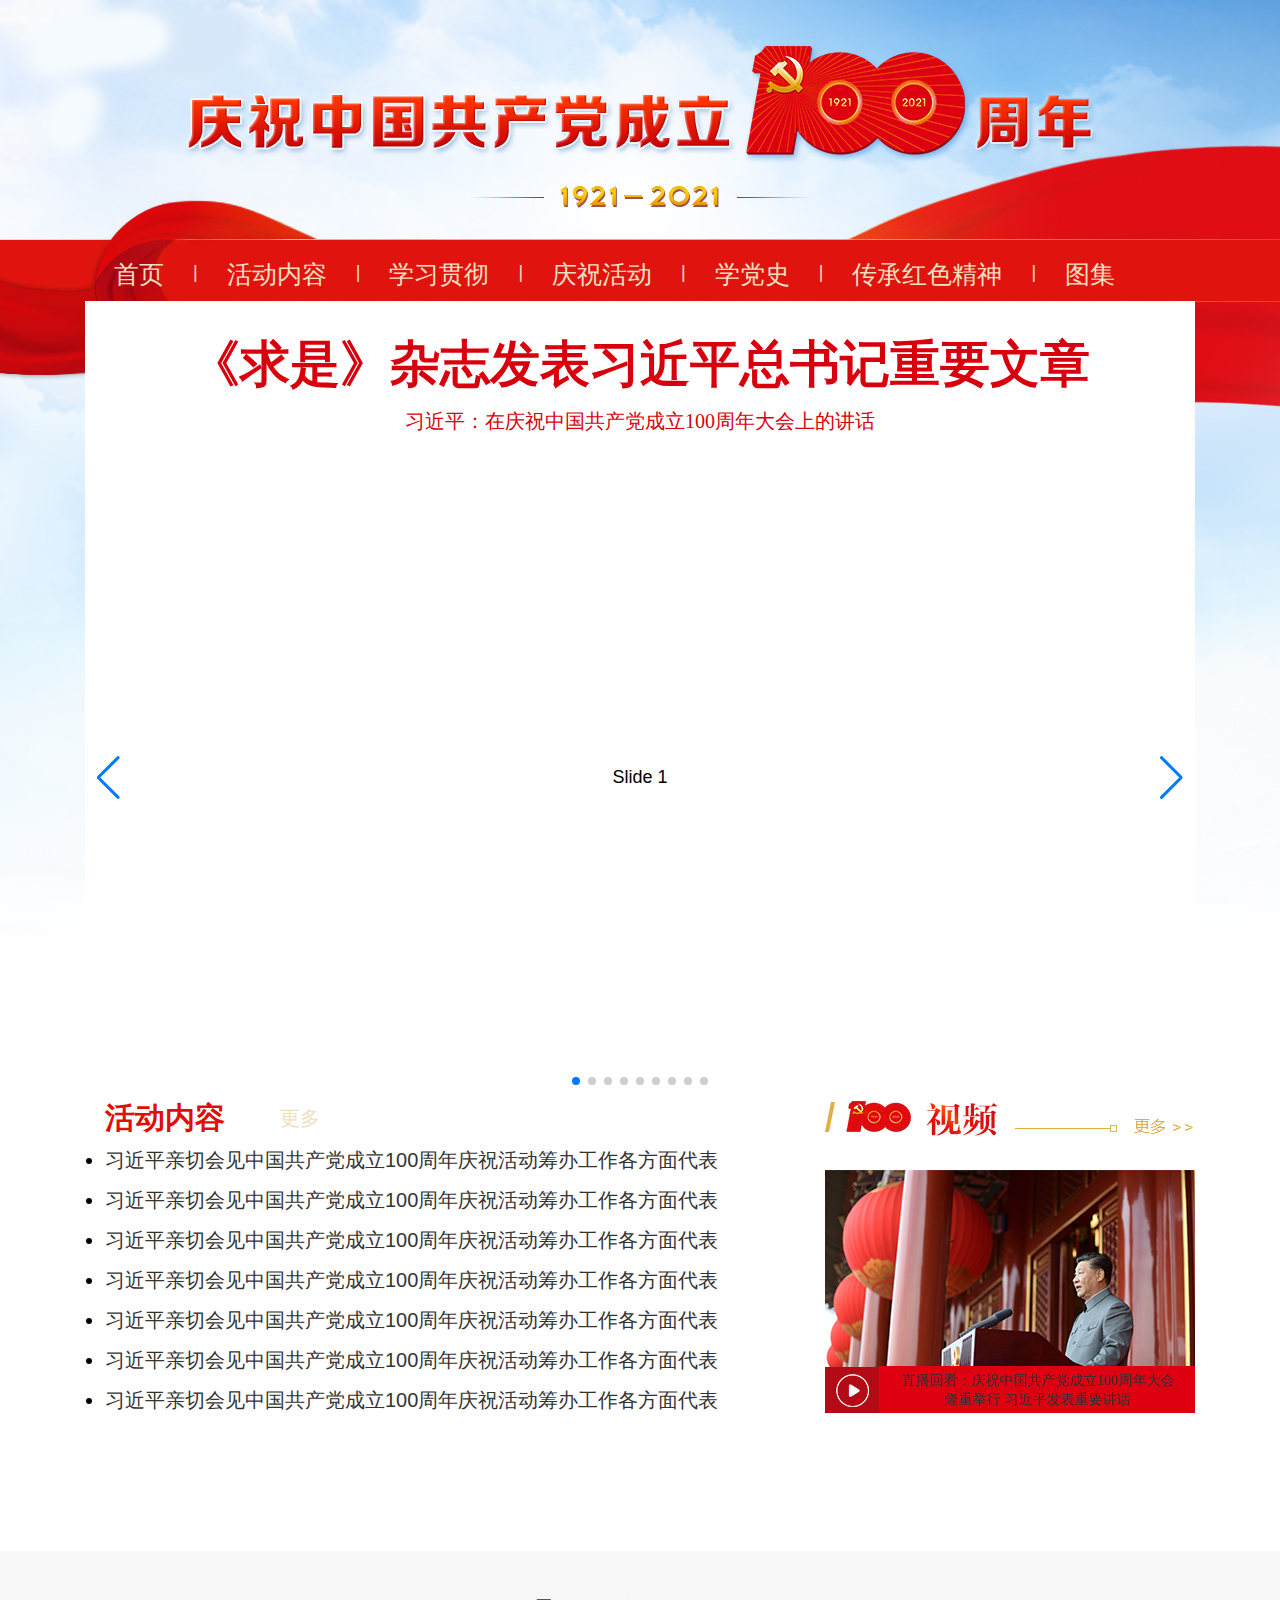
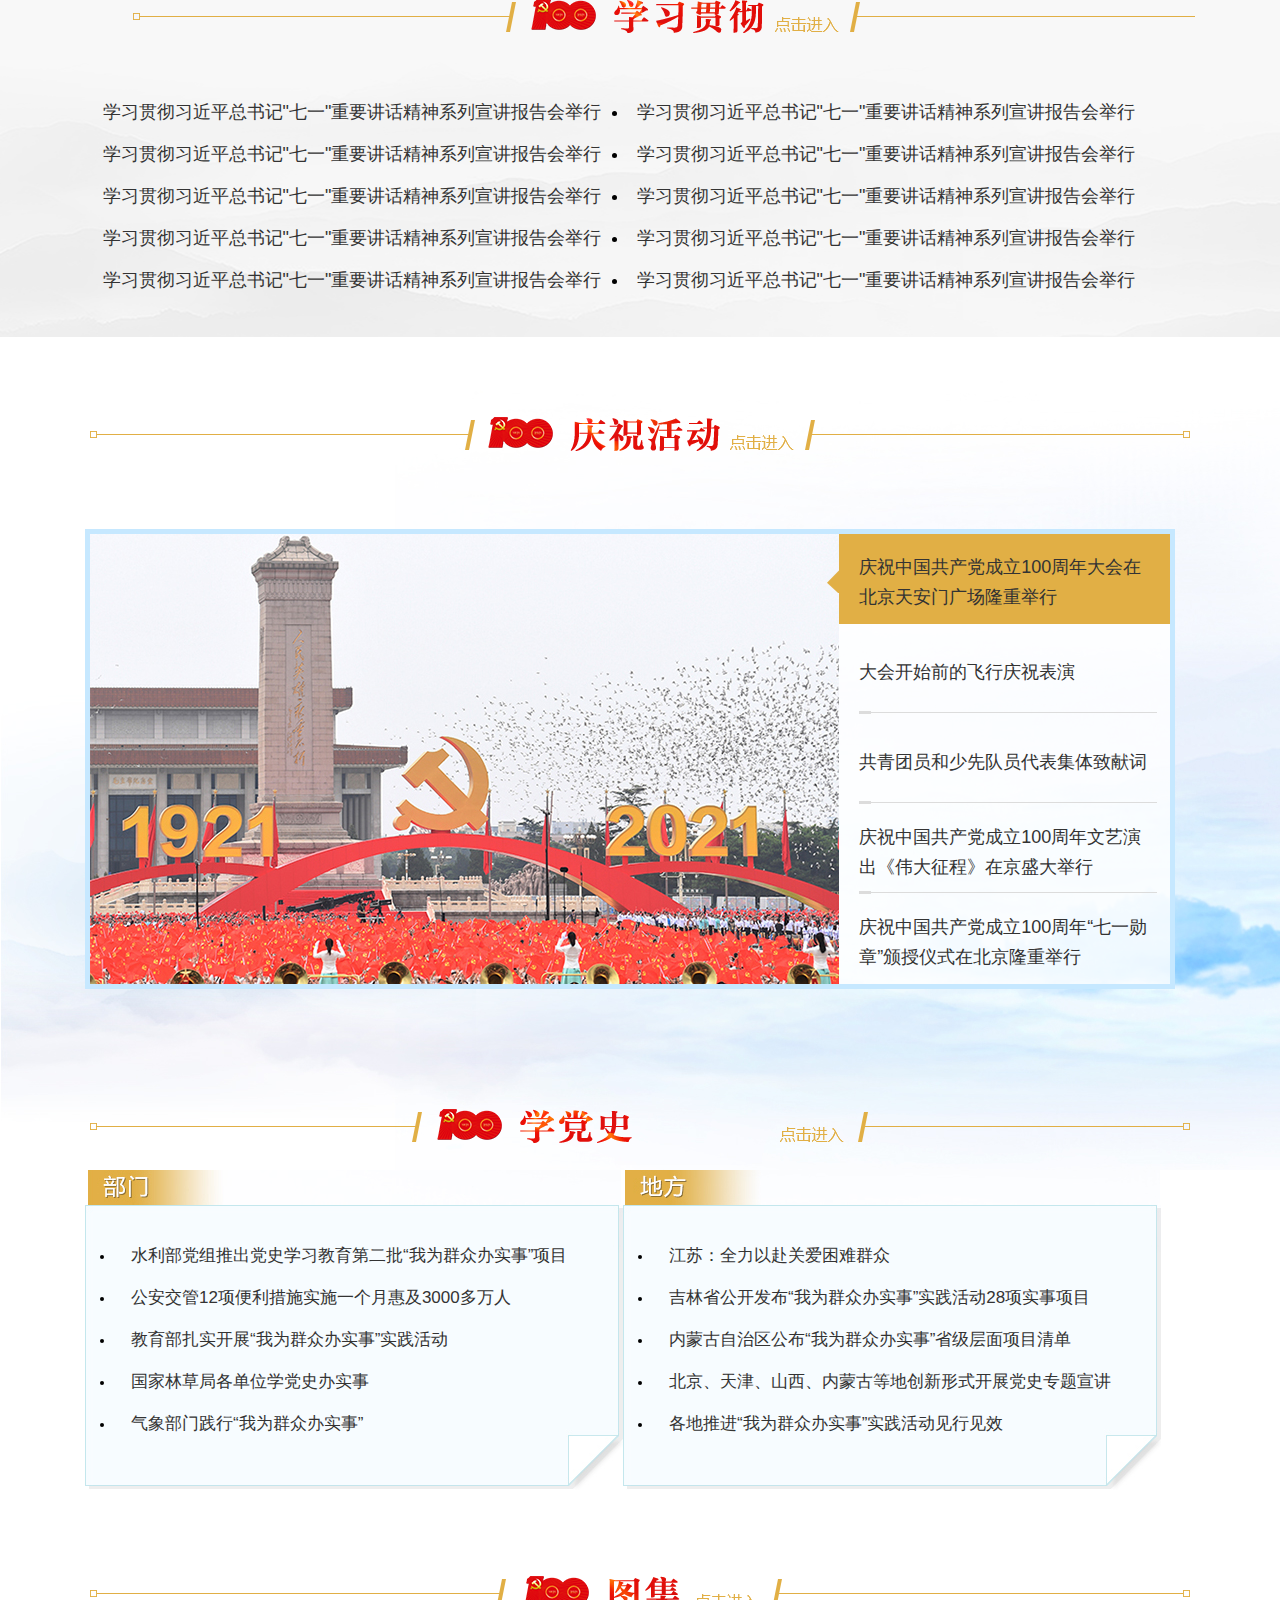
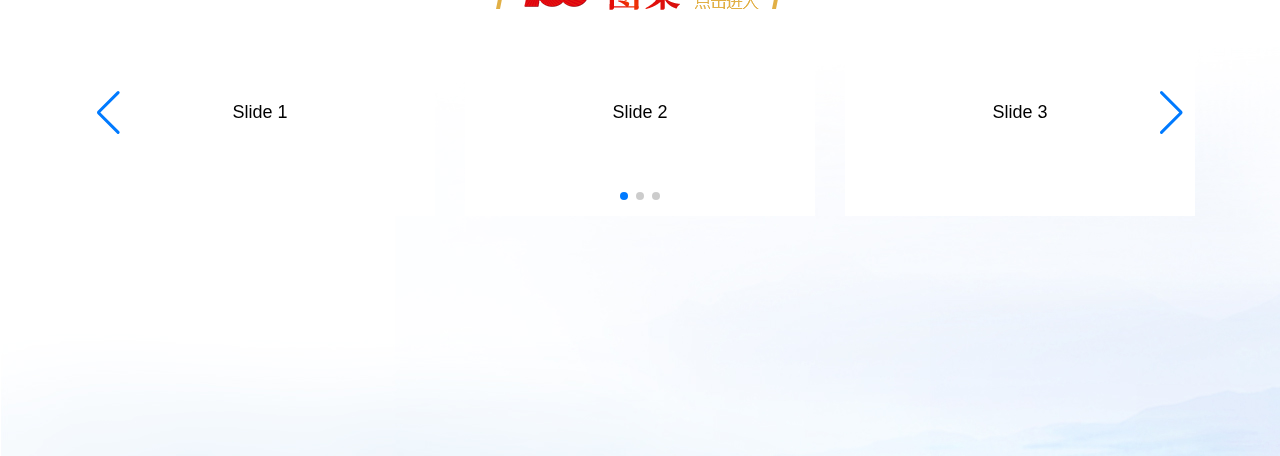
==== index.html @ 87dbbf30 "frist commit" ====
<!DOCTYPE html>
<html lang="en">

<head>
    <meta charset="UTF-8">
    <meta http-equiv="X-UA-Compatible" content="IE=edge">
    <meta name="viewport" content="width=device-width, initial-scale=1.0">
    <!-- 网页图标 -->
    <link href="http://www.gov.cn/govweb/xhtml/favicon.ico" rel="shortcut icon" type="image/x-icon">
    <!-- 公共样式 -->
    <link rel="stylesheet" href="/css/reset.css">
    <!-- 自己的样式 -->
    <link rel="stylesheet" href="/css/index.css">
    <!-- 轮播图 -->
    <link rel="stylesheet" href="./css/swiper-bundle.min.css">
    <!--  -->
    <title>建党百年</title>

    <!-- 轮播图基本样式 -->
    <style>
        html,
        body {
            position: relative;
            height: 100%;
        }
        
        .swiper {
            width: 100%;
            height: 100%;
        }
        
        .swiper-slide {
            text-align: center;
            font-size: 18px;
            background: #fff;
            /* margin: 0 auto !important; */
            /* Center slide text vertically */
            display: -webkit-box;
            display: -ms-flexbox;
            display: -webkit-flex;
            display: flex;
            -webkit-box-pack: center;
            -ms-flex-pack: center;
            -webkit-justify-content: center;
            justify-content: center;
            -webkit-box-align: center;
            -ms-flex-align: center;
            -webkit-align-items: center;
            align-items: center;
        }
        
        .swiper-slide img {
            display: block;
            width: 100%;
            height: 100%;
            object-fit: cover;
        }
        
        .swiper {
            margin-left: auto;
            margin-right: auto;
        }
    </style>
</head>

<body>
    <!-- 头部导航栏上方的空间 -->
    <div class="header">
        <div class="wrap">
        </div>
    </div>

    <!-- 导航栏 -->
    <div class="nav">
        <div class="wrap">
            <ul>
                <li><a href="javascript:;">首页</a></li><span>|</span>
                <li><a href="javascript:;">活动内容</a></li><span>|</span>
                <li><a href="javascript:;">学习贯彻</a></li><span>|</span>
                <li><a href="javascript:;">庆祝活动</a></li><span>|</span>
                <li><a href="javascript:;">学党史</a></li><span>|</span>
                <li><a href="javascript:;">传承红色精神</a></li><span>|</span>
                <li><a href="javascript:;">图集</a></li>
            </ul>
        </div>
    </div>

    <!-- 轮播图标题 -->
    <div class="wrap">
        <div class="slideshow_title">
            <div class="title_1">
                <h1>《求是》杂志发表习近平总书记重要文章</h2>
            </div>
            <div class="title_2">
                <p>习近平：在庆祝中国共产党成立100周年大会上的讲话</p>
            </div>
        </div>
    </div>

    <!-- 轮播图 -->
    <!-- Swiper -->
    <div class="wrap">
        <div class="slideshow">
            <div class="swiper mySwiper1">
                <div class="swiper-wrapper">
                    <div class="swiper-slide">Slide 1</div>
                    <div class="swiper-slide">Slide 2</div>
                    <div class="swiper-slide">Slide 3</div>
                    <div class="swiper-slide">Slide 4</div>
                    <div class="swiper-slide">Slide 5</div>
                    <div class="swiper-slide">Slide 6</div>
                    <div class="swiper-slide">Slide 7</div>
                    <div class="swiper-slide">Slide 8</div>
                    <div class="swiper-slide">Slide 9</div>
                </div>
                <div class="swiper-button-next"></div>
                <div class="swiper-button-prev"></div>
                <div class="swiper-pagination"></div>
            </div>
        </div>
    </div>

    <!-- 活动 内容 开始 -->
    <div class="wrap">
        <div class="activity">
            <div class="activity_title">
                <h2>活动内容</h2>
                <p><a href="javascript:;">更多</a></p>
            </div>
            <div class="activitu_list">
                <ul class="list">
                    <li><a href="javascript:;">习近平亲切会见中国共产党成立100周年庆祝活动筹办工作各方面代表</a></li>
                    <li><a href="javascript:;">习近平亲切会见中国共产党成立100周年庆祝活动筹办工作各方面代表</a></li>
                    <li><a href="javascript:;">习近平亲切会见中国共产党成立100周年庆祝活动筹办工作各方面代表</a></li>
                    <li><a href="javascript:;">习近平亲切会见中国共产党成立100周年庆祝活动筹办工作各方面代表</a></li>
                    <li><a href="javascript:;">习近平亲切会见中国共产党成立100周年庆祝活动筹办工作各方面代表</a></li>
                    <li><a href="javascript:;">习近平亲切会见中国共产党成立100周年庆祝活动筹办工作各方面代表</a></li>
                    <li><a href="javascript:;">习近平亲切会见中国共产党成立100周年庆祝活动筹办工作各方面代表</a></li>
                </ul>
            </div>
            <div class="activity_tv">
                <div class="activity_tv_title">
                    <a href="javascript:;">
                        <img src="./images/shipinTitle.jpg" alt="">
                    </a>
                </div>
                <div class="activity_tv_content">
                    <a href="javascript:;">
                        <img src="./images/5ef9de7bf6724c8eb71aabf688041d92.jpg" alt="">
                        <span></span>
                    </a>
                    <p>
                        <a href="javascript:;">
                            直播回看：庆祝中国共产党成立100周年大会隆重举行 习近平发表重要讲话
                        </a>
                    </p>
                </div>
            </div>
        </div>
    </div>

    <!-- 学习 贯彻开始 -->
    <div class="study">
        <div class="wrap">
            <div class="study_title">
                <a href="javascript:;">
                    <img src="./images/xxgcTitle.png" alt="">
                </a>
            </div>

            <div class="study_content">
                <ul>
                    <li>
                        <a href="javascript:;">学习贯彻习近平总书记"七一"重要讲话精神系列宣讲报告会举行</a>
                    </li>
                    <li>
                        <a href="javascript:;">学习贯彻习近平总书记"七一"重要讲话精神系列宣讲报告会举行</a>
                    </li>
                    <li>
                        <a href="javascript:;">学习贯彻习近平总书记"七一"重要讲话精神系列宣讲报告会举行</a>
                    </li>
                    <li>
                        <a href="javascript:;">学习贯彻习近平总书记"七一"重要讲话精神系列宣讲报告会举行</a>
                    </li>
                    <li>
                        <a href="javascript:;">学习贯彻习近平总书记"七一"重要讲话精神系列宣讲报告会举行</a>
                    </li>
                    <li>
                        <a href="javascript:;">学习贯彻习近平总书记"七一"重要讲话精神系列宣讲报告会举行</a>
                    </li>
                    <li>
                        <a href="javascript:;">学习贯彻习近平总书记"七一"重要讲话精神系列宣讲报告会举行</a>
                    </li>
                    <li>
                        <a href="javascript:;">学习贯彻习近平总书记"七一"重要讲话精神系列宣讲报告会举行</a>
                    </li>
                    <li>
                        <a href="javascript:;">学习贯彻习近平总书记"七一"重要讲话精神系列宣讲报告会举行</a>
                    </li>
                    <li>
                        <a href="javascript:;">学习贯彻习近平总书记"七一"重要讲话精神系列宣讲报告会举行</a>
                    </li>
                </ul>
            </div>
        </div>
    </div>

    <!-- 庆祝 活动 -->
    <div class="celebrate">
        <div class="celebrate_title">
            <a href="javascript:;">
                <img src="./images/qzhdTitle.png" alt="">
            </a>
        </div>
        <div class="wrap">
            <div class="celebrate_content">
                <div class="celebrate_content_video">
                    <a href="javascript::;">
                        <img src="./images/f5bc0d3a8de24567ac75ba2a2cd05744.JPG" alt="">
                    </a>
                    <a href="javascript::;">
                        <img src="./images/0424ed89f44e4667bf1f7e269a06e07b.JPG" alt="">
                    </a>
                    <a href="javascript::;">
                        <img src="./images/8e5da7b22b0b449d9e0d6303bb7299e6.JPG" alt="">
                    </a>
                    <a href="javascript::;">
                        <img src="./images/1cd54586799d469dba8c81d92853da81.JPG" alt="">
                    </a>
                    <a href="javascript::;">
                        <img src="./images/317a5419193a4303aae9ebbd1e1fc446.JPG" alt="">
                    </a>
                </div>
                <div class="celebrate_content_title">
                    <ul>
                        <li>
                            <i class="sanjiao"></i>
                            <div class="celebrate_content_activity_title">
                                <p>
                                    <a href="javascript:;">
                                        庆祝中国共产党成立100周年大会在北京天安门广场隆重举行
                                    </a>
                                </p>
                            </div>
                        </li>
                        <li>
                            <i class="sanjiao"></i>
                            <div class="celebrate_content_activity_title">
                                <p>
                                    <a href="javascript:;">
                                        大会开始前的飞行庆祝表演
                                    </a>
                                </p>
                            </div>
                        </li>
                        <li>
                            <i class="sanjiao"></i>
                            <div class="celebrate_content_activity_title">
                                <p>
                                    <a href="javascript:;">
                                        共青团员和少先队员代表集体致献词
                                    </a>
                                </p>
                            </div>
                        </li>
                        <li>
                            <i class="sanjiao"></i>
                            <div class="celebrate_content_activity_title">
                                <p>
                                    <a href="javascript:;">
                                        庆祝中国共产党成立100周年文艺演出《伟大征程》在京盛大举行
                                    </a>
                                </p>
                            </div>
                        </li>
                        <li>
                            <i class="sanjiao"></i>
                            <div class="celebrate_content_activity_title">
                                <p>
                                    <a href="javascript:;">
                                        庆祝中国共产党成立100周年“七一勋章”颁授仪式在北京隆重举行
                                    </a>
                                </p>
                            </div>
                        </li>
                    </ul>
                </div>
            </div>
        </div>
        <div class="history_title">
            <a href="javascript:;">
                <img src="./images/xdsbssTitle.png" alt="">
            </a>
        </div>
    </div>

    <!-- 学 党史 -->
    <div class="wrap">
        <div class="history">
            <div class="history_left">
                <div class="history_left_title">
                    <a href="javascript">
                        <img src="./images/bumen_tit.jpg" alt="">
                    </a>
                </div>
                <div class="history_left_content">
                    <ul>
                        <li>
                            <a href="javascript">
                                水利部党组推出党史学习教育第二批“我为群众办实事”项目
                            </a>
                        </li>
                        <li>
                            <a href="javascript">
                                公安交管12项便利措施实施一个月惠及3000多万人
                            </a>
                        </li>
                        <li>
                            <a href="javascript">
                                教育部扎实开展“我为群众办实事”实践活动
                            </a>
                        </li>
                        <li>
                            <a href="javascript">
                                国家林草局各单位学党史办实事
                            </a>
                        </li>
                        <li>
                            <a href="javascript">
                                气象部门践行“我为群众办实事”
                            </a>
                        </li>
                    </ul>
                </div>
            </div>
            <div class="history_right">
                <div class="history_right_title">
                    <a href="javascript">
                        <img src="./images/province_ban.jpg" alt="">
                    </a>
                </div>
                <div class="history_right_content">
                    <ul>
                        <li>
                            <a href="javascript">
                                江苏：全力以赴关爱困难群众
                            </a>
                        </li>
                        <li>
                            <a href="javascript">
                                吉林省公开发布“我为群众办实事”实践活动28项实事项目
                            </a>
                        </li>
                        <li>
                            <a href="javascript">
                                内蒙古自治区公布“我为群众办实事”省级层面项目清单
                            </a>
                        </li>
                        <li>
                            <a href="javascript">
                                北京、天津、山西、内蒙古等地创新形式开展党史专题宣讲
                            </a>
                        </li>
                        <li>
                            <a href="javascript">
                                各地推进“我为群众办实事”实践活动见行见效
                            </a>
                        </li>
                    </ul>
                </div>
            </div>
        </div>
    </div>

    <!-- 图集 -->
    <div class="atlas">
        <div class="wrap">
            <div class="atlas_title">
                <a href="javascript:;">
                    <img src="./images/tujiTitle.png" alt="">
                </a>
            </div>
            <div class="atlas_slideshow">
                <!-- Swiper -->
                <div class="swiper mySwiper2">
                    <div class="swiper-wrapper">
                        <div class="swiper-slide">Slide 1</div>
                        <div class="swiper-slide">Slide 2</div>
                        <div class="swiper-slide">Slide 3</div>
                        <div class="swiper-slide">Slide 4</div>
                        <div class="swiper-slide">Slide 5</div>
                        <div class="swiper-slide">Slide 6</div>
                        <div class="swiper-slide">Slide 7</div>
                        <div class="swiper-slide">Slide 8</div>
                        <div class="swiper-slide">Slide 9</div>
                    </div>
                    <div class="swiper-button-next"></div>
                    <div class="swiper-button-prev"></div>
                    <div class="swiper-pagination"></div>
                </div>
            </div>
        </div>
    </div>




    <!-- 轮播图1js -->
    <script src="./js/swiper-bundle.min.js"></script>
    <script>
        var swiper = new Swiper(".mySwiper1", {
            slidesPerView: 1,
            spaceBetween: 30,
            loop: true,
            pagination: {
                el: ".swiper-pagination",
                clickable: true,
            },
            navigation: {
                nextEl: ".swiper-button-next",
                prevEl: ".swiper-button-prev",
            },
        });
    </script>
    <!-- 轮播图2js -->
    <script>
        var swiper = new Swiper(".mySwiper2", {
            slidesPerView: 3,
            spaceBetween: 30,
            slidesPerGroup: 3,
            loop: true,
            loopFillGroupWithBlank: true,
            pagination: {
                el: ".swiper-pagination",
                clickable: true,
            },
            navigation: {
                nextEl: ".swiper-button-next",
                prevEl: ".swiper-button-prev",
            },
        });
    </script>

    <!-- 自己的js -->
    <script src="./js/index.js"></script>
</body>

</html>
---- css/index.css ----
.wrap {
    width: 1110px;
    margin: 0 auto;
}

.header {
    width: 100%;
    height: 260px;
}


/* 头部导航栏 */

.nav {
    margin: 0 auto 13px;
}

.nav ul {
    display: flex;
}

.nav ul span {
    color: #f0e0c0;
    font-size: 18px;
}

.nav li {
    height: 28px;
    line-height: 28px;
    margin: 0 29px;
}

.nav li a {
    color: #f0e0c0;
    font-size: 25px;
}


/* 轮播图标题 */

.slideshow_title {
    background-color: #fff;
    padding-bottom: 20px;
}

.slideshow_title .title_1 {
    padding-top: 28px;
    padding-bottom: 8px;
    color: rgb(217, 0, 13);
    font-size: 25px;
}

.slideshow_title .title_2 {
    height: auto;
    color: rgb(217, 0, 13);
    font-family: 微软雅黑, 宋体;
    font-size: 20px;
    overflow: hidden;
}


/* 轮播图 */

.slideshow {
    width: 100%;
    height: 646px;
}


/* 活动内容 */

.activity {
    width: 100%;
    height: 450px;
}

.activity_title {
    width: 668px;
    height: 34px;
    line-height: 34px;
    display: flex;
}

.activity_title h2 {
    margin-left: 20px;
    color: #e10e08;
    font-size: 30px;
}

.activity_title p {
    margin-left: 55px;
    height: 34px;
    line-height: 34px;
    font-size: 20px;
}

.activity_title p a {
    color: #f0e0c0;
}

.activitu_list {
    font-size: 20px;
}

.activitu_list ul {
    margin-left: 20px;
    float: left;
}

.activitu_list ul li {
    list-style-type: disc;
    height: 30px;
    line-height: 30px;
    margin: 10px 0;
}

.activitu_list ul li a:hover {
    color: red;
}

.activity_tv {
    float: right;
    position: relative;
}

.activity_tv_title {
    position: relative;
    top: -34px;
}

.activity_tv_content span {
    position: absolute;
    left: 0;
    bottom: 0;
    display: inline-block;
    width: 54px;
    height: 46px;
    background: #b30a16 url(../images/shipin_btn.png) center center no-repeat;
}

.activity_tv_content p {
    position: absolute;
    left: 54px;
    bottom: 0;
    font-size: 14px;
    line-height: 19px;
    font-family: "microsoft yahei";
    background: #de0010;
    width: 316px;
    height: 47px;
    padding: 5px 20px;
    overflow: hidden;
}


/* 学习贯彻 */

.study {
    width: 100%;
    height: 386px;
    background: url(../images/xxgc_bg.jpg) top center no-repeat;
}

.study_title {
    padding: 48px;
    overflow: hidden;
}

.study_content ul {
    overflow: hidden;
    height: 210px;
    float: none;
    width: 100%;
    padding: 10px;
}

.study_content li {
    height: auto;
    float: left;
    width: 514px;
    margin-right: 20px;
    font-size: 18px;
    height: 42px;
    line-height: 42px;
    list-style-type: disc;
}

.study_content li a:hover {
    color: red;
}


/* 庆祝活动 */

.celebrate {
    width: 100%;
    height: 833px;
    background: url(../images/qzhd_bg.jpg) no-repeat;
}

.celebrate_title {
    padding: 80px 0 42px;
}

.celebrate_content {
    overflow: hidden;
    width: 1090px;
    border: 5px solid #c6e8ff;
    margin: 36px 0 120px;
    display: flex;
}

.celebrate_content_video {
    width: 750px;
    height: 450px;
    overflow: hidden;
}

.celebrate_content_video img {
    display: none;
}

.celebrate_content_img {
    display: block !important;
}

.celebrate_content_title {
    width: 343px;
    height: 450px;
    overflow-y: auto;
    overflow-x: hidden;
    padding-left: 12px;
    margin-left: -12px;
    position: relative;
}

.celebrate_content_title li {
    text-align: left;
    position: relative;
    width: 338px;
    height: 90px;
    line-height: 90px;
    padding: 18px 20px 18px 20px;
    background: url(../images/line.png) rgba(255, 255, 255, 0.8) 0 bottom no-repeat;
    vertical-align: bottom;
}

.celebrate_content_title li:last-child {
    background: rgba(255, 255, 255, 0.8) 0 bottom no-repeat;
}

.celebrate_content_title .celebrate_content_activity {
    background: #e1af45 !important;
}

.celebrate_content_title .celebrate_content_activity .sanjiao {
    position: absolute;
    display: block;
    width: 12px;
    height: 28px;
    background: url(../images/sanjiao.png) no-repeat;
    left: -12px;
    top: 50%;
    margin-top: -14px;
}

.celebrate_content_title .celebrate_content_activity_title {
    height: 60px;
    line-height: 60px;
    display: table-cell;
    vertical-align: middle;
}

.celebrate_content_title .celebrate_content_activity_title p {
    font-size: 18px;
    line-height: 30px;
}


/* 学习党史 */

.history {
    width: 100%;
    height: 406px;
    background-color: #fff;
}

.history_title {
    width: 100%;
}

.history_left {
    float: left;
}

.history_right {
    float: left;
}

.history_left_content,
.history_right_content {
    width: 538px;
    height: 285px;
    background: url(../images/department_bg.jpg) no-repeat;
}

.history_left_content ul {
    overflow: hidden;
    float: left;
    width: 504px;
    padding-left: 30px;
    padding-top: 30px;
}

.history_left_content ul li {
    height: 42px;
    padding-left: 16px;
    list-style-type: disc;
    float: left;
}

.history_left_content ul li a {
    font-size: 17px;
    line-height: 42px;
}

.history_left_content ul li a:hover {
    color: red;
}


/* 右边 */

.history_right_content ul {
    overflow: hidden;
    float: left;
    width: 504px;
    padding-left: 30px;
    padding-top: 30px;
}

.history_right_content ul li {
    height: 42px;
    padding-left: 16px;
    list-style-type: disc;
    float: left;
}

.history_right_content ul li a {
    font-size: 17px;
    line-height: 42px;
}

.history_right_content ul li a:hover {
    color: red;
}


/* 图集 */

.atlas {
    width: 100%;
    height: 480px;
    background: url(../images/qzhd_bg.jpg) no-repeat;
    padding-bottom: 64px;
}

.atlas_slideshow {
    height: 206px;
    width: 100%;
}
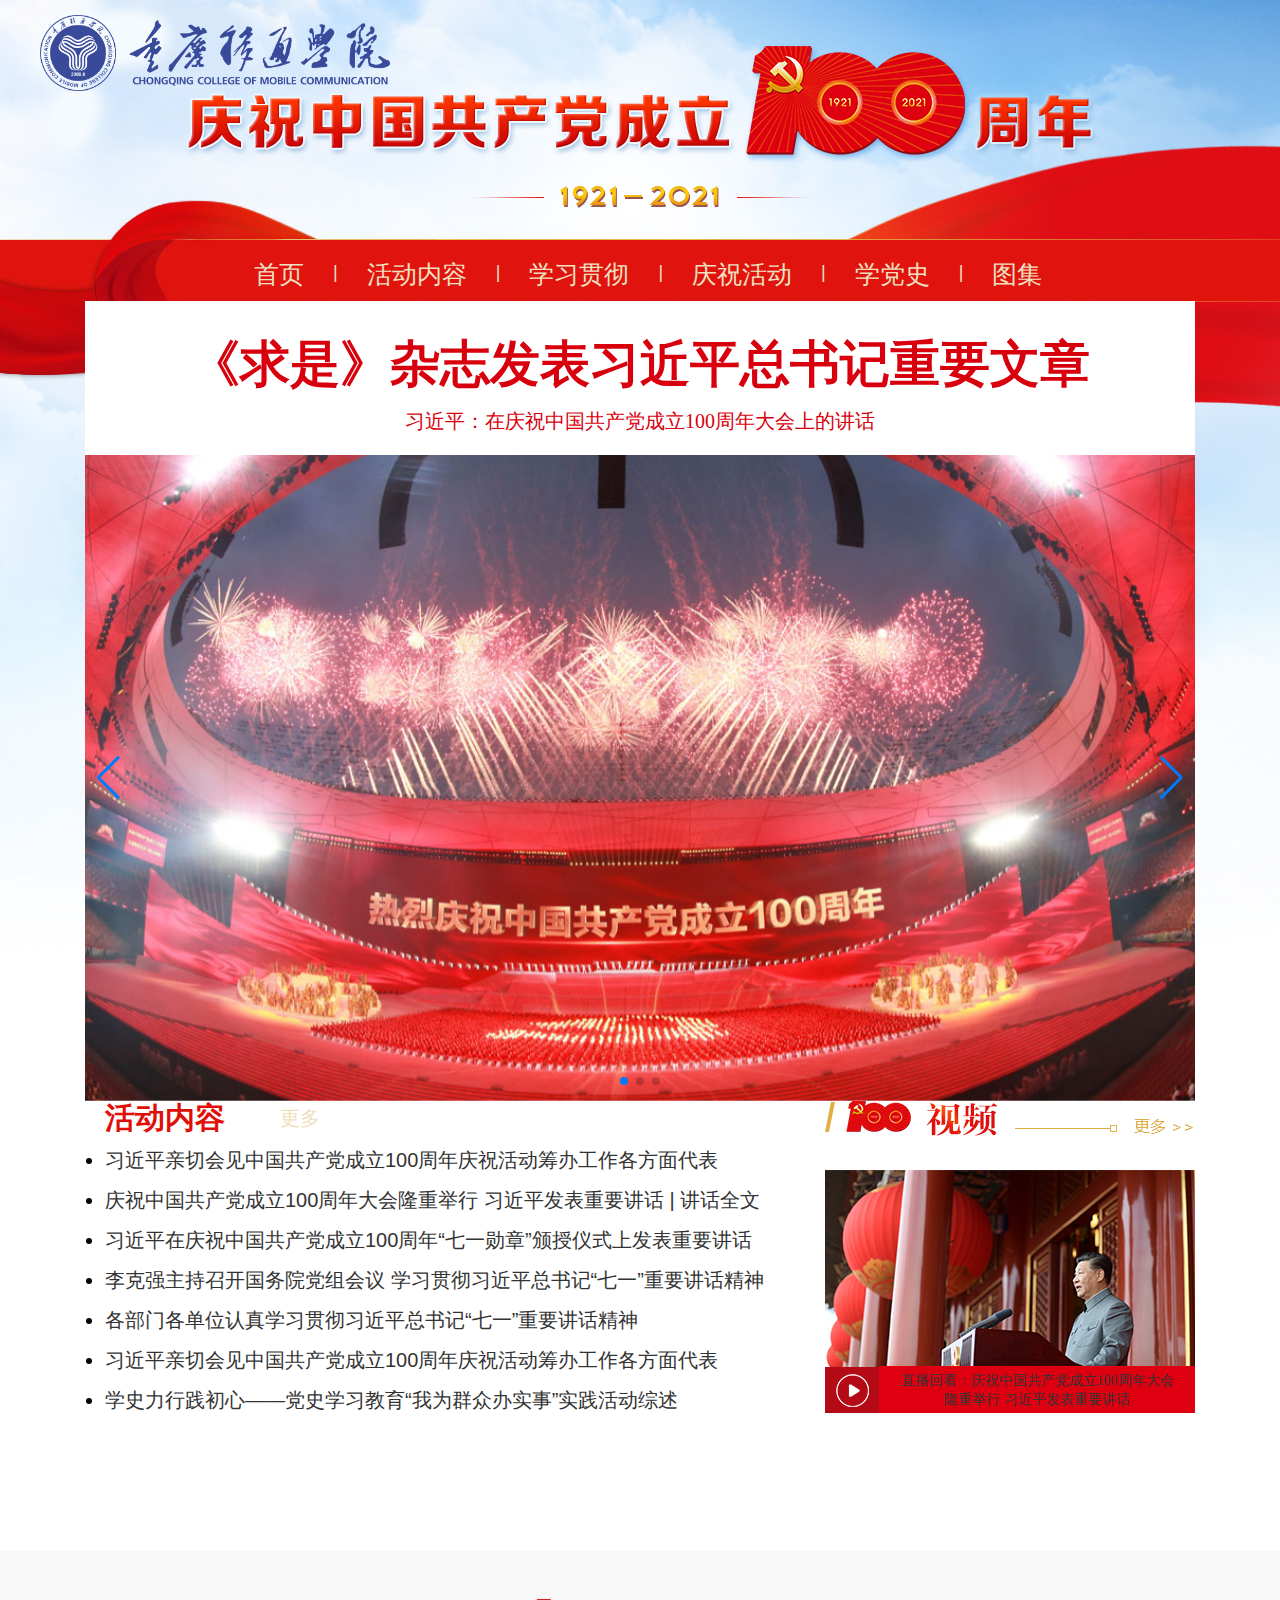
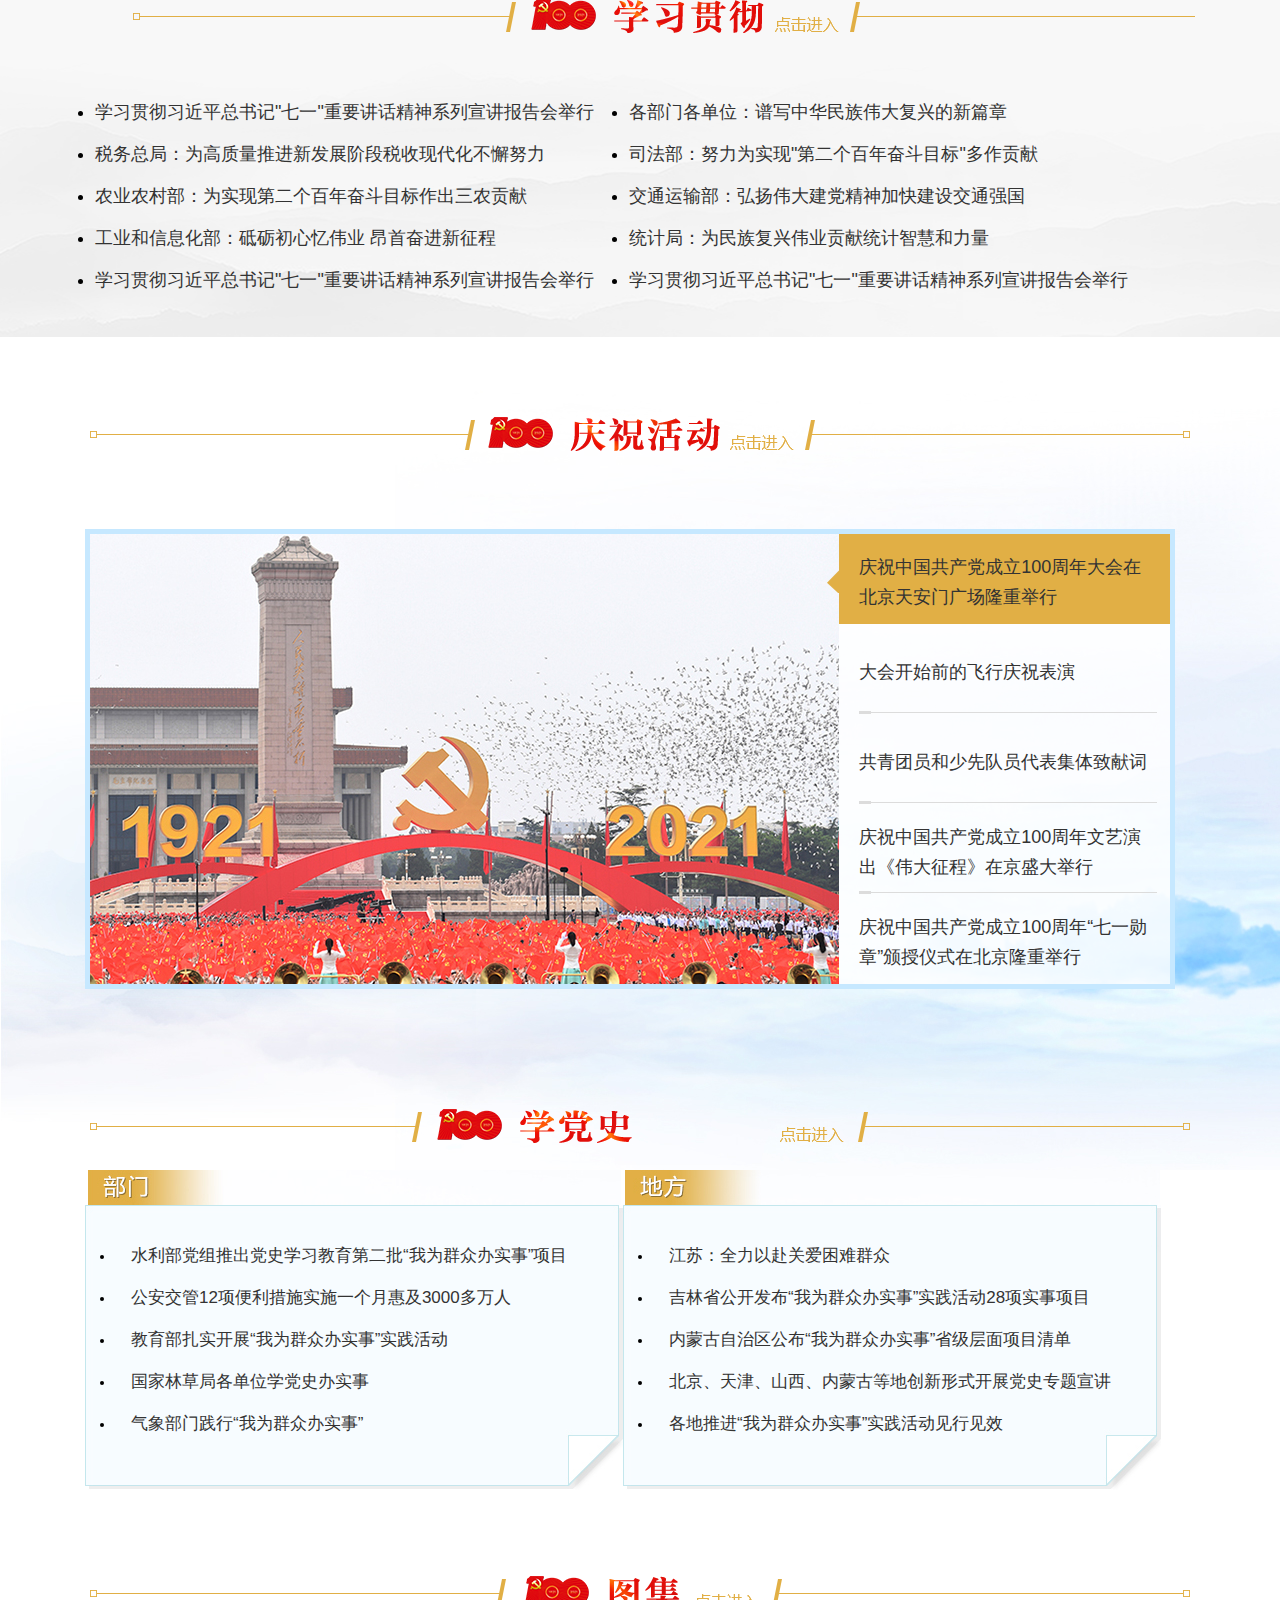
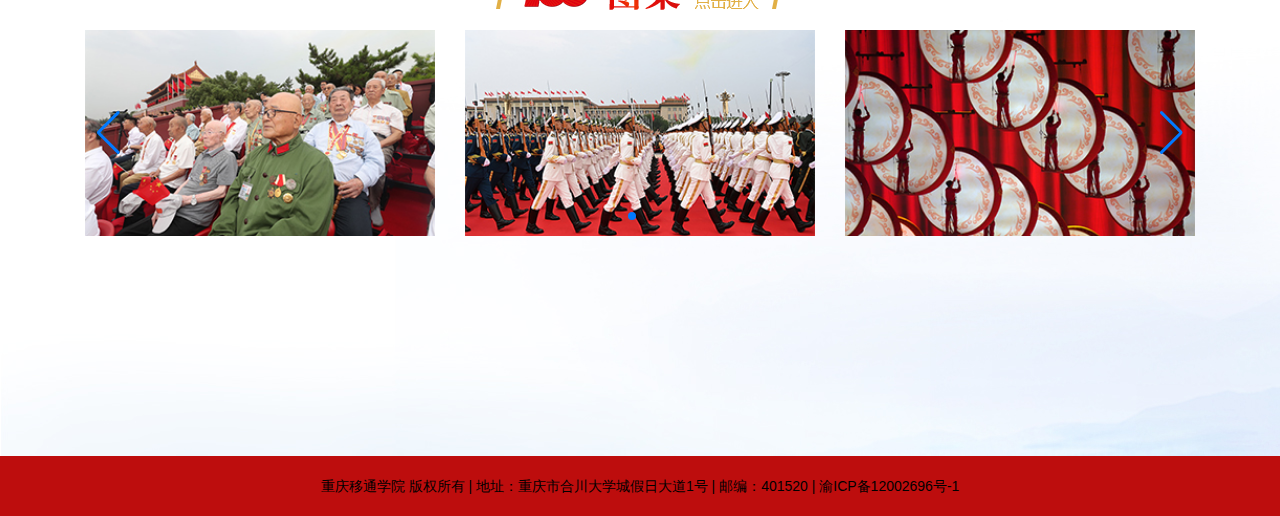
==== commit b9d869a5: "ok" ====
--- a/index.html
+++ b/index.html
@@ -8,9 +8,9 @@
     <!-- 网页图标 -->
     <link href="http://www.gov.cn/govweb/xhtml/favicon.ico" rel="shortcut icon" type="image/x-icon">
     <!-- 公共样式 -->
-    <link rel="stylesheet" href="/css/reset.css">
+    <link rel="stylesheet" href="./css/reset.css">
     <!-- 自己的样式 -->
-    <link rel="stylesheet" href="/css/index.css">
+    <link rel="stylesheet" href="./css/index.css">
     <!-- 轮播图 -->
     <link rel="stylesheet" href="./css/swiper-bundle.min.css">
     <!--  -->
@@ -68,6 +68,9 @@
     <div class="header">
         <div class="wrap">
         </div>
+        <div class="logo">
+            <img src="./images/logo.png" style="width: 350px; position: absolute; left: 40px; top: 15px;">
+        </div>
     </div>
 
     <!-- 导航栏 -->
@@ -79,7 +82,6 @@
                 <li><a href="javascript:;">学习贯彻</a></li><span>|</span>
                 <li><a href="javascript:;">庆祝活动</a></li><span>|</span>
                 <li><a href="javascript:;">学党史</a></li><span>|</span>
-                <li><a href="javascript:;">传承红色精神</a></li><span>|</span>
                 <li><a href="javascript:;">图集</a></li>
             </ul>
         </div>
@@ -103,15 +105,9 @@
         <div class="slideshow">
             <div class="swiper mySwiper1">
                 <div class="swiper-wrapper">
-                    <div class="swiper-slide">Slide 1</div>
-                    <div class="swiper-slide">Slide 2</div>
-                    <div class="swiper-slide">Slide 3</div>
-                    <div class="swiper-slide">Slide 4</div>
-                    <div class="swiper-slide">Slide 5</div>
-                    <div class="swiper-slide">Slide 6</div>
-                    <div class="swiper-slide">Slide 7</div>
-                    <div class="swiper-slide">Slide 8</div>
-                    <div class="swiper-slide">Slide 9</div>
+                    <div class="swiper-slide"><img src="./images/1.jpg"></div>
+                    <div class="swiper-slide"><img src="./images/2.jpg"></div>
+                    <div class="swiper-slide"><img src="./images/3.jpg"></div>
                 </div>
                 <div class="swiper-button-next"></div>
                 <div class="swiper-button-prev"></div>
@@ -130,12 +126,12 @@
             <div class="activitu_list">
                 <ul class="list">
                     <li><a href="javascript:;">习近平亲切会见中国共产党成立100周年庆祝活动筹办工作各方面代表</a></li>
+                    <li><a href="javascript:;">庆祝中国共产党成立100周年大会隆重举行 习近平发表重要讲话 | 讲话全文</a></li>
+                    <li><a href="javascript:;">习近平在庆祝中国共产党成立100周年“七一勋章”颁授仪式上发表重要讲话</a></li>
+                    <li><a href="javascript:;">李克强主持召开国务院党组会议 学习贯彻习近平总书记“七一”重要讲话精神</a></li>
+                    <li><a href="javascript:;">各部门各单位认真学习贯彻习近平总书记“七一”重要讲话精神</a></li>
                     <li><a href="javascript:;">习近平亲切会见中国共产党成立100周年庆祝活动筹办工作各方面代表</a></li>
-                    <li><a href="javascript:;">习近平亲切会见中国共产党成立100周年庆祝活动筹办工作各方面代表</a></li>
-                    <li><a href="javascript:;">习近平亲切会见中国共产党成立100周年庆祝活动筹办工作各方面代表</a></li>
-                    <li><a href="javascript:;">习近平亲切会见中国共产党成立100周年庆祝活动筹办工作各方面代表</a></li>
-                    <li><a href="javascript:;">习近平亲切会见中国共产党成立100周年庆祝活动筹办工作各方面代表</a></li>
-                    <li><a href="javascript:;">习近平亲切会见中国共产党成立100周年庆祝活动筹办工作各方面代表</a></li>
+                    <li><a href="javascript:;">学史力行践初心——党史学习教育“我为群众办实事”实践活动综述</a></li>
                 </ul>
             </div>
             <div class="activity_tv">
@@ -174,25 +170,25 @@
                         <a href="javascript:;">学习贯彻习近平总书记"七一"重要讲话精神系列宣讲报告会举行</a>
                     </li>
                     <li>
-                        <a href="javascript:;">学习贯彻习近平总书记"七一"重要讲话精神系列宣讲报告会举行</a>
-                    </li>
-                    <li>
-                        <a href="javascript:;">学习贯彻习近平总书记"七一"重要讲话精神系列宣讲报告会举行</a>
-                    </li>
-                    <li>
-                        <a href="javascript:;">学习贯彻习近平总书记"七一"重要讲话精神系列宣讲报告会举行</a>
-                    </li>
-                    <li>
-                        <a href="javascript:;">学习贯彻习近平总书记"七一"重要讲话精神系列宣讲报告会举行</a>
-                    </li>
-                    <li>
-                        <a href="javascript:;">学习贯彻习近平总书记"七一"重要讲话精神系列宣讲报告会举行</a>
-                    </li>
-                    <li>
-                        <a href="javascript:;">学习贯彻习近平总书记"七一"重要讲话精神系列宣讲报告会举行</a>
-                    </li>
-                    <li>
-                        <a href="javascript:;">学习贯彻习近平总书记"七一"重要讲话精神系列宣讲报告会举行</a>
+                        <a href="javascript:;">各部门各单位：谱写中华民族伟大复兴的新篇章</a>
+                    </li>
+                    <li>
+                        <a href="javascript:;">税务总局：为高质量推进新发展阶段税收现代化不懈努力</a>
+                    </li>
+                    <li>
+                        <a href="javascript:;">司法部：努力为实现"第二个百年奋斗目标"多作贡献</a>
+                    </li>
+                    <li>
+                        <a href="javascript:;">农业农村部：为实现第二个百年奋斗目标作出三农贡献</a>
+                    </li>
+                    <li>
+                        <a href="javascript:;">交通运输部：弘扬伟大建党精神加快建设交通强国</a>
+                    </li>
+                    <li>
+                        <a href="javascript:;">工业和信息化部：砥砺初心忆伟业 昂首奋进新征程</a>
+                    </li>
+                    <li>
+                        <a href="javascript:;">统计局：为民族复兴伟业贡献统计智慧和力量</a>
                     </li>
                     <li>
                         <a href="javascript:;">学习贯彻习近平总书记"七一"重要讲话精神系列宣讲报告会举行</a>
@@ -342,27 +338,27 @@
                 <div class="history_right_content">
                     <ul>
                         <li>
-                            <a href="javascript">
+                            <a href="javascript:;">
                                 江苏：全力以赴关爱困难群众
                             </a>
                         </li>
                         <li>
-                            <a href="javascript">
+                            <a href="javascript:;">
                                 吉林省公开发布“我为群众办实事”实践活动28项实事项目
                             </a>
                         </li>
                         <li>
-                            <a href="javascript">
+                            <a href="javascript:;">
                                 内蒙古自治区公布“我为群众办实事”省级层面项目清单
                             </a>
                         </li>
                         <li>
-                            <a href="javascript">
+                            <a href="javascript:;">
                                 北京、天津、山西、内蒙古等地创新形式开展党史专题宣讲
                             </a>
                         </li>
                         <li>
-                            <a href="javascript">
+                            <a href="javascript:;">
                                 各地推进“我为群众办实事”实践活动见行见效
                             </a>
                         </li>
@@ -377,22 +373,18 @@
         <div class="wrap">
             <div class="atlas_title">
                 <a href="javascript:;">
-                    <img src="./images/tujiTitle.png" alt="">
+                    <img src="./images/tujiTitle.png" style="margin-bottom: 20px;">
                 </a>
             </div>
             <div class="atlas_slideshow">
                 <!-- Swiper -->
                 <div class="swiper mySwiper2">
                     <div class="swiper-wrapper">
-                        <div class="swiper-slide">Slide 1</div>
-                        <div class="swiper-slide">Slide 2</div>
-                        <div class="swiper-slide">Slide 3</div>
-                        <div class="swiper-slide">Slide 4</div>
-                        <div class="swiper-slide">Slide 5</div>
-                        <div class="swiper-slide">Slide 6</div>
-                        <div class="swiper-slide">Slide 7</div>
-                        <div class="swiper-slide">Slide 8</div>
-                        <div class="swiper-slide">Slide 9</div>
+                        <div class="swiper-slide"><img src="./images/a.jpg"></div>
+                        <div class="swiper-slide"><img src="./images/b.jpg"></div>
+                        <div class="swiper-slide"><img src="./images/c.jpg"></div>
+                        <div class="swiper-slide"><img src="./images/d.jpg"></div>
+                        <div class="swiper-slide"><img src="./images/e.jpg"></div>
                     </div>
                     <div class="swiper-button-next"></div>
                     <div class="swiper-button-prev"></div>
@@ -402,7 +394,9 @@
         </div>
     </div>
 
-
+    <footer style="background-color: rgb(189, 13, 13); height: 60px; line-height: 60px;">
+        <p>重庆移通学院 版权所有 | 地址：重庆市合川大学城假日大道1号 | 邮编：401520 | 渝ICP备12002696号-1</p>
+    </footer>
 
 
     <!-- 轮播图1js -->
--- a/css/index.css
+++ b/css/index.css
@@ -17,6 +17,7 @@
 
 .nav ul {
     display: flex;
+    margin-left: 140px;
 }
 
 .nav ul span {
@@ -105,6 +106,7 @@
 .activitu_list ul {
     margin-left: 20px;
     float: left;
+    text-align: left;
 }
 
 .activitu_list ul li {
@@ -166,8 +168,11 @@
     overflow: hidden;
 }
 
+.study_content {
+    float: left;
+}
+
 .study_content ul {
-    overflow: hidden;
     height: 210px;
     float: none;
     width: 100%;
@@ -183,6 +188,7 @@
     height: 42px;
     line-height: 42px;
     list-style-type: disc;
+    text-align: left;
 }
 
 .study_content li a:hover {
